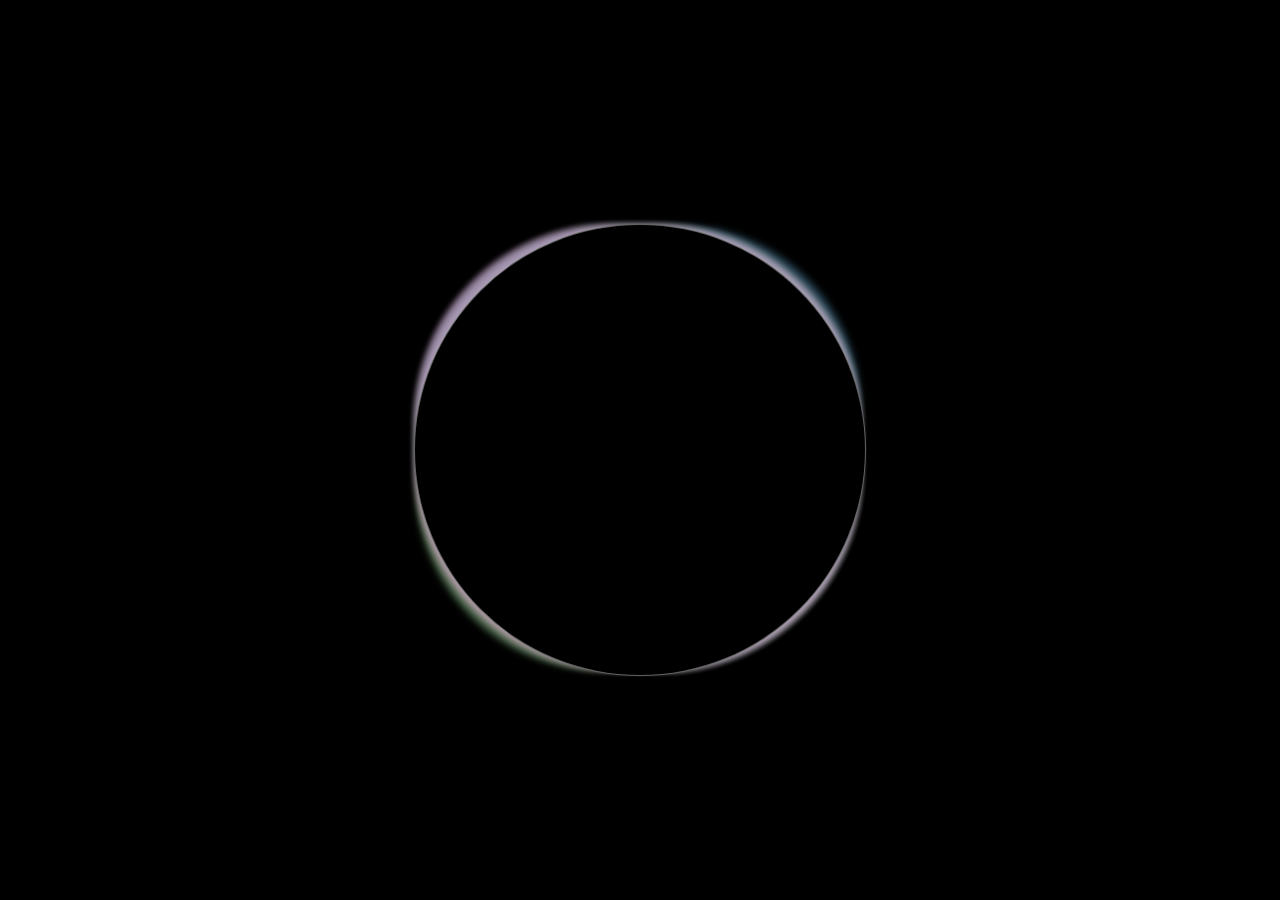
==== aura/index.html @ 6a6038fa ":tada: !! FILE UPLOAD !!" ====
<!DOCTYPE html>
<html lang="ko">

<head>
    <meta charset="UTF-8">
    <meta http-equiv="X-UA-Compatible" content="IE=edge">
    <meta name="viewport" content="width=device-width, initial-scale=1.0">
    <link rel="stylesheet" href="style.css">
    <title>Only CSS</title>
</head>

<body>
    <main>
        <div class="main-circle">유어슈</div>
        <div class="circle">
            <div class="aura red"></div>
            <div class="aura green"></div>
            <div class="aura blue"></div>
            <div class="aura white"></div>
            <div class="aura purple"></div>
        </div>
    </main>

</body>

</html>
---- aura/style.css ----
html,
body {
  margin: 0;
  padding: 0;
  width: 100%;
  height: 100%;
}

main {
  width: 100%;
  height: 100%;
  display: flex;
  justify-content: center;
  align-items: center;
  background-color: black;
  z-index: -1;
}

.main-circle {
  position: absolute;
  z-index: 100;
  display: flex;
  justify-content: center;
  align-items: center;
  height: 50%;
  font-size: 36px;
  font-weight: 800;
  background-color: black;
  border-radius: 50%;
  aspect-ratio: 1 / 1;
  border: 1px solid rgba(255, 255, 255, 0.384);
  z-index: 999;
}

.circle {
  z-index: 998;
  position: relative;
  height: 50%;
  aspect-ratio: 1 / 1;
}

.aura {
  position: absolute;
  top: 0;
  left: 0;
  height: 99%;
  aspect-ratio: 1 / 1;
  filter: blur(3px);
  z-index: -1;
}

.red {
  background-color: rgba(223, 134, 134, 0.356);
  border-radius: 44% 50% 45% 47%;
  animation: rotate 2s infinite linear;
}

.green {
  background-color: rgba(158, 226, 158, 0.356);
  border-radius: 46% 46% 45% 42%;
  animation: rotate 3s infinite linear reverse;
}

.blue {
  background-color: rgba(107, 181, 224, 0.356);
  border-radius: 44% 41% 45% 50%;
  animation: rotate 4s infinite linear;
}

.white {
  background-color: rgba(209, 209, 209, 0.356);
  border-radius: 50% 45% 45% 45%;
  animation: rotate 4s infinite linear reverse;
}

.purple {
  border-radius: 44% 46% 45% 47%;
  background-color: rgba(255, 169, 241, 0.356);
  animation: rotate 4s infinite linear;
}

@keyframes rotate {
  0% {
    transform: rotate(0);
  }

  50% {
    transform: rotate(180deg);
  }

  100% {
    transform: rotate(360deg);
  }
}
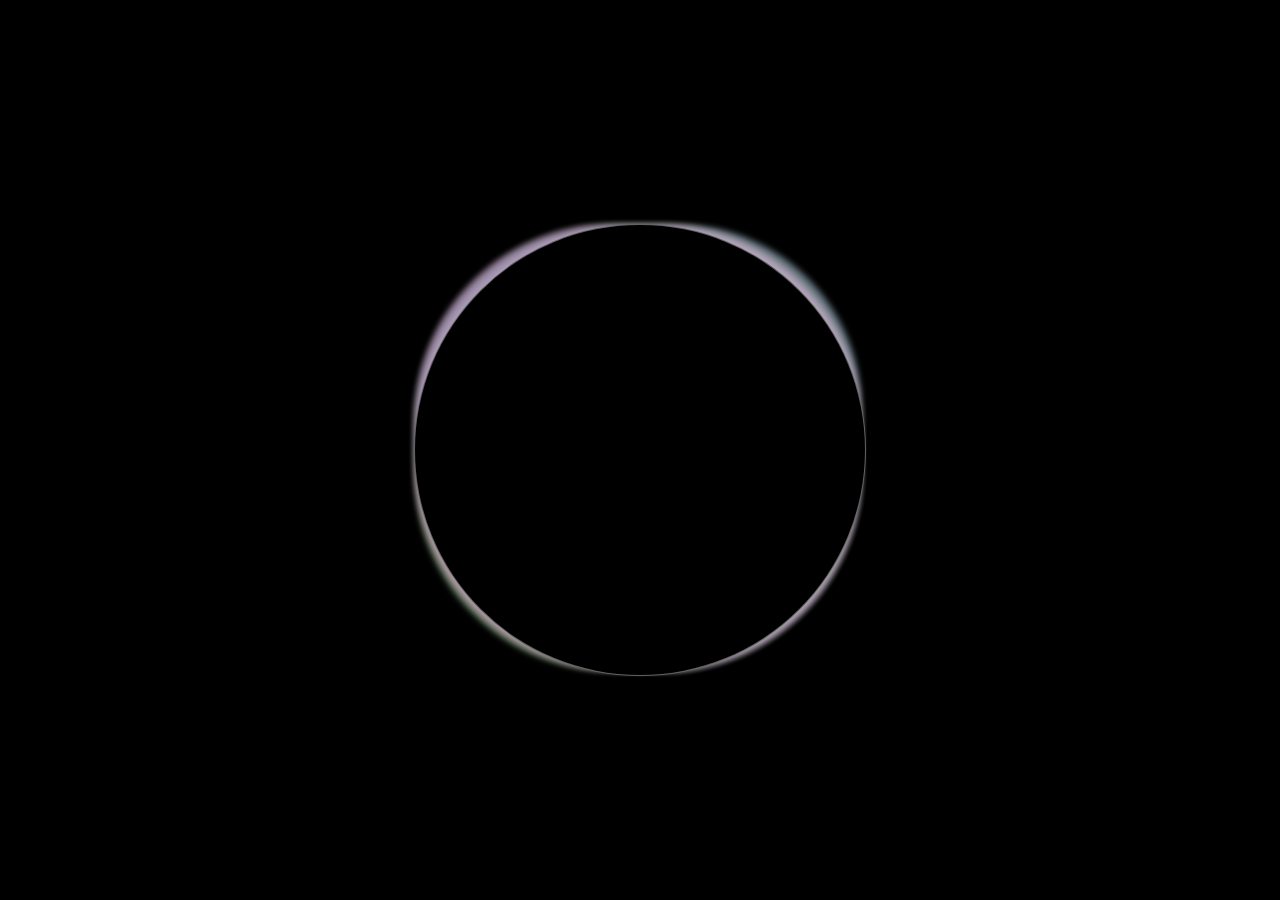
==== commit ea73f25d: ":lipstick: Change Style !!" ====
--- a/aura/index.html
+++ b/aura/index.html
@@ -11,14 +11,14 @@
 
 <body>
     <main>
-        <div class="main-circle">유어슈</div>
-        <div class="circle">
-            <div class="aura red"></div>
-            <div class="aura green"></div>
-            <div class="aura blue"></div>
-            <div class="aura white"></div>
-            <div class="aura purple"></div>
-        </div>
+        <span class="main-circle"></span>
+        <span class="circle">
+            <span class="aura red"></span>
+            <span class="aura green"></span>
+            <span class="aura blue"></span>
+            <span class="aura white"></span>
+            <span class="aura purple"></span>
+        </span>
     </main>
 
 </body>
--- a/aura/style.css
+++ b/aura/style.css
@@ -1,3 +1,11 @@
+:root {
+  --color-red: hsla(0, 58%, 70%, 0.356);
+  --color-green: hsla(120, 54%, 75%, 0.356);
+  --color-blue: hsla(202, 65%, 65%, 0.356);
+  --color-white: hsla(0, 0%, 82%, 0.356);
+  --color-purple: hsla(310, 100%, 83%, 0.356);
+}
+
 html,
 body {
   margin: 0;
@@ -17,17 +25,15 @@
 }
 
 .main-circle {
-  position: absolute;
-  z-index: 100;
   display: flex;
   justify-content: center;
   align-items: center;
+  position: absolute;
+  z-index: 100;
+  background-color: black;
   height: 50%;
-  font-size: 36px;
-  font-weight: 800;
-  background-color: black;
+  aspect-ratio: 1 / 1;
   border-radius: 50%;
-  aspect-ratio: 1 / 1;
   border: 1px solid rgba(255, 255, 255, 0.384);
   z-index: 999;
 }
@@ -46,37 +52,41 @@
   height: 99%;
   aspect-ratio: 1 / 1;
   filter: blur(3px);
+  animation: rotate infinite linear;
   z-index: -1;
 }
 
 .red {
-  background-color: rgba(223, 134, 134, 0.356);
-  border-radius: 44% 50% 45% 47%;
-  animation: rotate 2s infinite linear;
+  background-color: var(--color-red);
+  border-radius: 44% 44% 45% 47%;
+  animation-direction: reverse;
+  animation-duration: 2s;
 }
 
 .green {
-  background-color: rgba(158, 226, 158, 0.356);
-  border-radius: 46% 46% 45% 42%;
-  animation: rotate 3s infinite linear reverse;
+  background-color: var(--color-green);
+  border-radius: 46% 46% 45% 44%;
+  animation-duration: 3s;
 }
 
 .blue {
-  background-color: rgba(107, 181, 224, 0.356);
+  background-color: var(--color-blue);
   border-radius: 44% 41% 45% 50%;
-  animation: rotate 4s infinite linear;
+  animation-duration: 4s;
+  animation-direction: reverse;
 }
 
 .white {
-  background-color: rgba(209, 209, 209, 0.356);
-  border-radius: 50% 45% 45% 45%;
-  animation: rotate 4s infinite linear reverse;
+  background-color: var(--color-white);
+  border-radius: 50% 41% 45% 45%;
+  animation-duration: 5s;
 }
 
 .purple {
   border-radius: 44% 46% 45% 47%;
-  background-color: rgba(255, 169, 241, 0.356);
-  animation: rotate 4s infinite linear;
+  background-color: var(--color-purple);
+  animation-direction: reverse;
+  animation-duration: 6s;
 }
 
 @keyframes rotate {
@@ -84,10 +94,6 @@
     transform: rotate(0);
   }
 
-  50% {
-    transform: rotate(180deg);
-  }
-
   100% {
     transform: rotate(360deg);
   }
